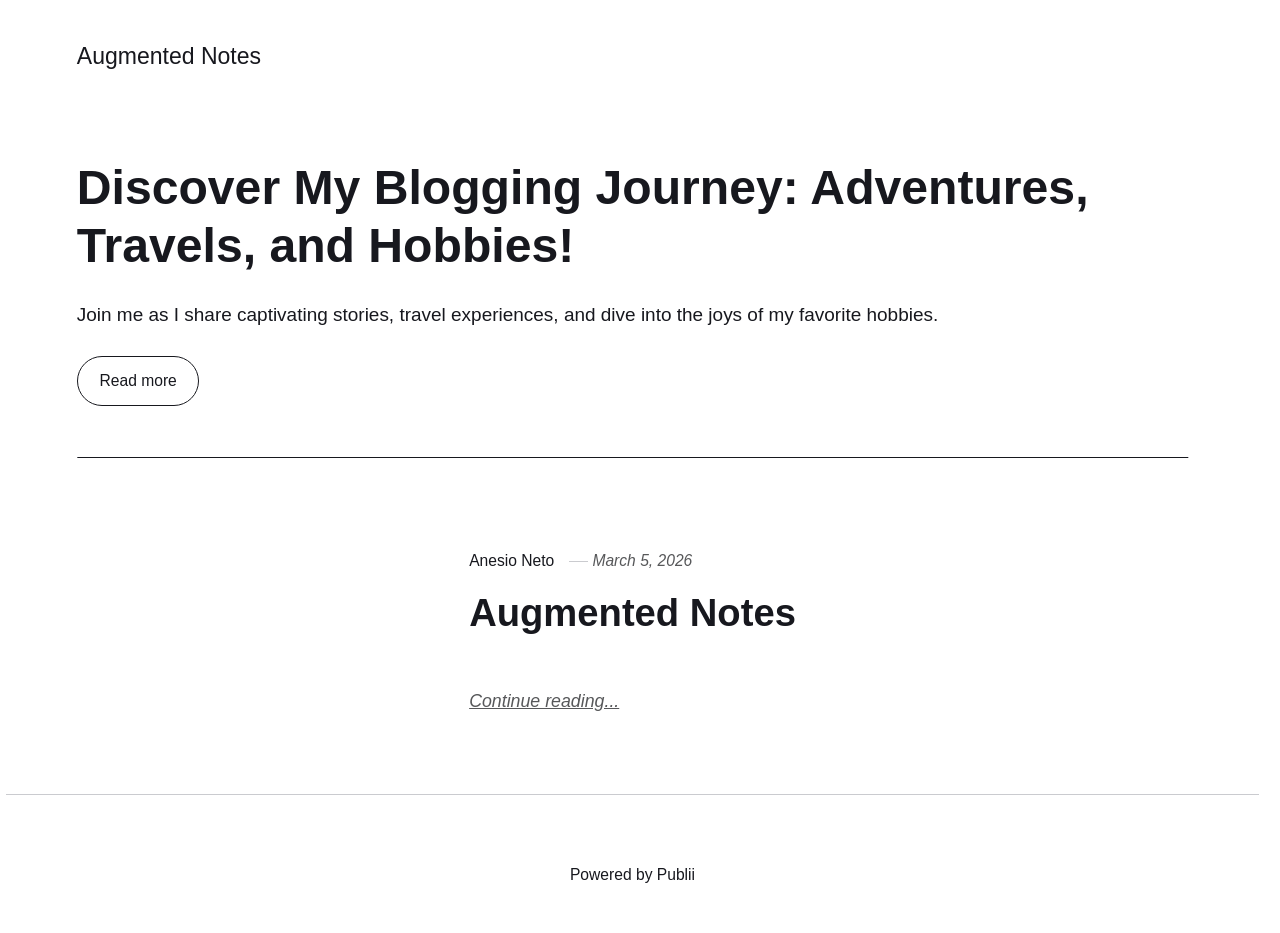
==== index.html @ d7d5b0df "Updated from Publii" ====
<!DOCTYPE html><html lang="en-gb"><head><meta charset="utf-8"><meta http-equiv="X-UA-Compatible" content="IE=edge"><meta name="viewport" content="width=device-width,initial-scale=1"><title>Augmented Notes</title><meta name="generator" content="Publii Open-Source CMS for Static Site"><link rel="canonical" href="https://anesioneto.github.io/"><link rel="alternate" type="application/atom+xml" href="https://anesioneto.github.io/feed.xml" title="Augmented Notes - RSS"><link rel="alternate" type="application/json" href="https://anesioneto.github.io/feed.json" title="Augmented Notes - JSON"><meta property="og:title" content="Augmented Notes"><meta property="og:site_name" content="Augmented Notes"><meta property="og:description" content=""><meta property="og:url" content="https://anesioneto.github.io/"><meta property="og:type" content="website"><link rel="stylesheet" href="https://anesioneto.github.io/assets/css/style.css?v=2110fdcc9616a96348b5f5ad11c64055"><script type="application/ld+json">{"@context":"http://schema.org","@type":"Organization","name":"Augmented Notes","url":"https://anesioneto.github.io/"}</script><noscript><style>img[loading] {
                    opacity: 1;
                }</style></noscript></head><body class="home-template"><header class="top js-header"><a class="logo" href="https://anesioneto.github.io/">Augmented Notes</a></header><main><div class="hero hero--noimage"><header class="hero__content"><div class="wrapper"><h1>Discover My Blogging Journey: Adventures, Travels, and Hobbies!</h1><p>Join me as I share captivating stories, travel experiences, and dive into the joys of my favorite hobbies.</p><p><a href="#" class="btn">Read more</a></p></div></header></div><div class="wrapper feed"><article class="feed__item feed__item--centered"><div class="feed__content"><header><div class="feed__meta"><a href="https://anesioneto.github.io/authors/anesio-neto/" class="feed__author">Anesio Neto</a> <time datetime="2026-03-05T13:37" class="feed__date">March 5, 2026</time></div><h2 class="feed__title"><a href="https://anesioneto.github.io/augmented-notes.html">Augmented Notes</a></h2></header><p></p><a href="https://anesioneto.github.io/augmented-notes.html" class="readmore feed__readmore">Continue reading...</a></div></article></div></main><footer class="footer"><div class="wrapper"><div class="footer__copyright">Powered by Publii</div><button id="backToTop" class="footer__bttop" aria-label="Back to top" title="Back to top"><svg width="20" height="20"><use xlink:href="https://anesioneto.github.io/assets/svg/svg-map.svg#toparrow"/></svg></button></div></footer><script defer="defer" src="https://anesioneto.github.io/assets/js/scripts.min.js?v=d0fc1030089a37f93a2d51bf6d07565c"></script><script>window.publiiThemeMenuConfig={mobileMenuMode:'sidebar',animationSpeed:300,submenuWidth: 'auto',doubleClickTime:500,mobileMenuExpandableSubmenus:true,relatedContainerForOverlayMenuSelector:'.top'};</script><script>var images = document.querySelectorAll('img[loading]');
        for (var i = 0; i < images.length; i++) {
            if (images[i].complete) {
                images[i].classList.add('is-loaded');
            } else {
                images[i].addEventListener('load', function () {
                    this.classList.add('is-loaded');
                }, false);
            }
        }</script></body></html>
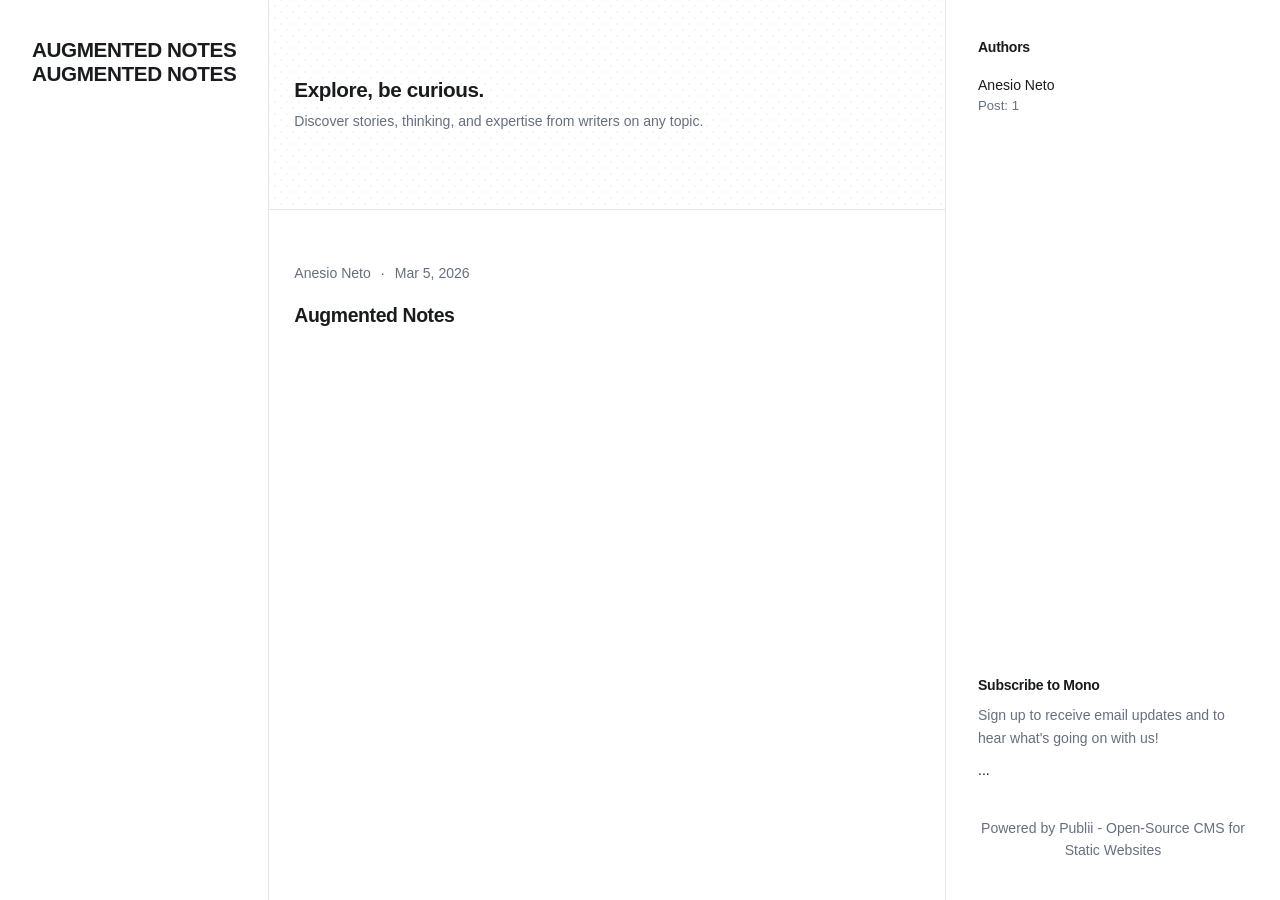
==== commit 51e97875: "Updated from Publii" ====
--- a/index.html
+++ b/index.html
@@ -1,12 +1,12 @@
-<!DOCTYPE html><html lang="en-gb"><head><meta charset="utf-8"><meta http-equiv="X-UA-Compatible" content="IE=edge"><meta name="viewport" content="width=device-width,initial-scale=1"><title>Augmented Notes</title><meta name="generator" content="Publii Open-Source CMS for Static Site"><link rel="canonical" href="https://anesioneto.github.io/"><link rel="alternate" type="application/atom+xml" href="https://anesioneto.github.io/feed.xml" title="Augmented Notes - RSS"><link rel="alternate" type="application/json" href="https://anesioneto.github.io/feed.json" title="Augmented Notes - JSON"><meta property="og:title" content="Augmented Notes"><meta property="og:site_name" content="Augmented Notes"><meta property="og:description" content=""><meta property="og:url" content="https://anesioneto.github.io/"><meta property="og:type" content="website"><link rel="stylesheet" href="https://anesioneto.github.io/assets/css/style.css?v=2110fdcc9616a96348b5f5ad11c64055"><script type="application/ld+json">{"@context":"http://schema.org","@type":"Organization","name":"Augmented Notes","url":"https://anesioneto.github.io/"}</script><noscript><style>img[loading] {
-                    opacity: 1;
-                }</style></noscript></head><body class="home-template"><header class="top js-header"><a class="logo" href="https://anesioneto.github.io/">Augmented Notes</a></header><main><div class="hero hero--noimage"><header class="hero__content"><div class="wrapper"><h1>Discover My Blogging Journey: Adventures, Travels, and Hobbies!</h1><p>Join me as I share captivating stories, travel experiences, and dive into the joys of my favorite hobbies.</p><p><a href="#" class="btn">Read more</a></p></div></header></div><div class="wrapper feed"><article class="feed__item feed__item--centered"><div class="feed__content"><header><div class="feed__meta"><a href="https://anesioneto.github.io/authors/anesio-neto/" class="feed__author">Anesio Neto</a> <time datetime="2026-03-05T13:37" class="feed__date">March 5, 2026</time></div><h2 class="feed__title"><a href="https://anesioneto.github.io/augmented-notes.html">Augmented Notes</a></h2></header><p></p><a href="https://anesioneto.github.io/augmented-notes.html" class="readmore feed__readmore">Continue reading...</a></div></article></div></main><footer class="footer"><div class="wrapper"><div class="footer__copyright">Powered by Publii</div><button id="backToTop" class="footer__bttop" aria-label="Back to top" title="Back to top"><svg width="20" height="20"><use xlink:href="https://anesioneto.github.io/assets/svg/svg-map.svg#toparrow"/></svg></button></div></footer><script defer="defer" src="https://anesioneto.github.io/assets/js/scripts.min.js?v=d0fc1030089a37f93a2d51bf6d07565c"></script><script>window.publiiThemeMenuConfig={mobileMenuMode:'sidebar',animationSpeed:300,submenuWidth: 'auto',doubleClickTime:500,mobileMenuExpandableSubmenus:true,relatedContainerForOverlayMenuSelector:'.top'};</script><script>var images = document.querySelectorAll('img[loading]');
-        for (var i = 0; i < images.length; i++) {
-            if (images[i].complete) {
-                images[i].classList.add('is-loaded');
-            } else {
-                images[i].addEventListener('load', function () {
-                    this.classList.add('is-loaded');
-                }, false);
-            }
+<!DOCTYPE html><html lang="en-gb"><head><meta charset="utf-8"><meta http-equiv="X-UA-Compatible" content="IE=edge"><meta name="viewport" content="width=device-width,initial-scale=1"><title>Augmented Notes</title><meta name="generator" content="Publii Open-Source CMS for Static Site"><link rel="canonical" href="https://anesioneto.github.io/"><link rel="alternate" type="application/atom+xml" href="https://anesioneto.github.io/feed.xml" title="Augmented Notes - RSS"><link rel="alternate" type="application/json" href="https://anesioneto.github.io/feed.json" title="Augmented Notes - JSON"><meta property="og:title" content="Augmented Notes"><meta property="og:site_name" content="Augmented Notes"><meta property="og:description" content=""><meta property="og:url" content="https://anesioneto.github.io/"><meta property="og:type" content="website"><link rel="stylesheet" href="https://anesioneto.github.io/assets/css/style.css?v=0dbe2aa6ff68ee10c9eaf9a26e93ae05"><script type="application/ld+json">{"@context":"http://schema.org","@type":"Organization","name":"Augmented Notes","url":"https://anesioneto.github.io/"}</script><noscript><style>img[loading] {
+                    opacity: 1;
+                }</style></noscript></head><body class="home-template"><div class="container"><div class="left-bar"><div class="left-bar__inner"><header class="header"><a class="logo" href="https://anesioneto.github.io/">Augmented Notes </a><a class="logo logo--atbottom" href="https://anesioneto.github.io/">Augmented Notes</a></header></div></div><main class="main"><div class="hero"><div class="main__inner"><h1>Explore, be curious.</h1><p>Discover stories, thinking, and expertise from writers on any topic.</p></div></div><div class="main__inner"><article class="c-card"><div class="c-card__meta"><div class="c-card__author"><a href="https://anesioneto.github.io/authors/anesio-neto/">Anesio Neto</a></div><time datetime="2026-03-05T13:37">Mar 5, 2026</time></div><header class="c-card__header"><h2 class="c-card__title"><a href="https://anesioneto.github.io/augmented-notes.html">Augmented Notes</a></h2><p></p></header></article></div></main><div class="right-bar"><div class="right-bar__inner"><div class="sidebar"><section class="box authors"><h3 class="box__title">Authors</h3><ul class="authors__cotainer"><li class="authors__item"><div><a href="https://anesioneto.github.io/authors/anesio-neto/" class="authors__title">Anesio Neto</a> <span class="authors__meta">Post: 1</span></div></li></ul></section><section class="box newsletter"><h3 class="box__title">Subscribe to Mono</h3><p class="newsletter__desc">Sign up to receive email updates and to hear what's going on with us!</p><form>...</form></section><div class="box copyright">Powered by Publii - Open-Source CMS for Static Websites</div></div></div></div></div><script defer="defer" src="https://anesioneto.github.io/assets/js/scripts.min.js?v=b2d91bcadbf5db401b76eb5bb3092eb7"></script><script>var images = document.querySelectorAll('img[loading]');
+        for (var i = 0; i < images.length; i++) {
+            if (images[i].complete) {
+                images[i].classList.add('is-loaded');
+            } else {
+                images[i].addEventListener('load', function () {
+                    this.classList.add('is-loaded');
+                }, false);
+            }
         }</script></body></html>
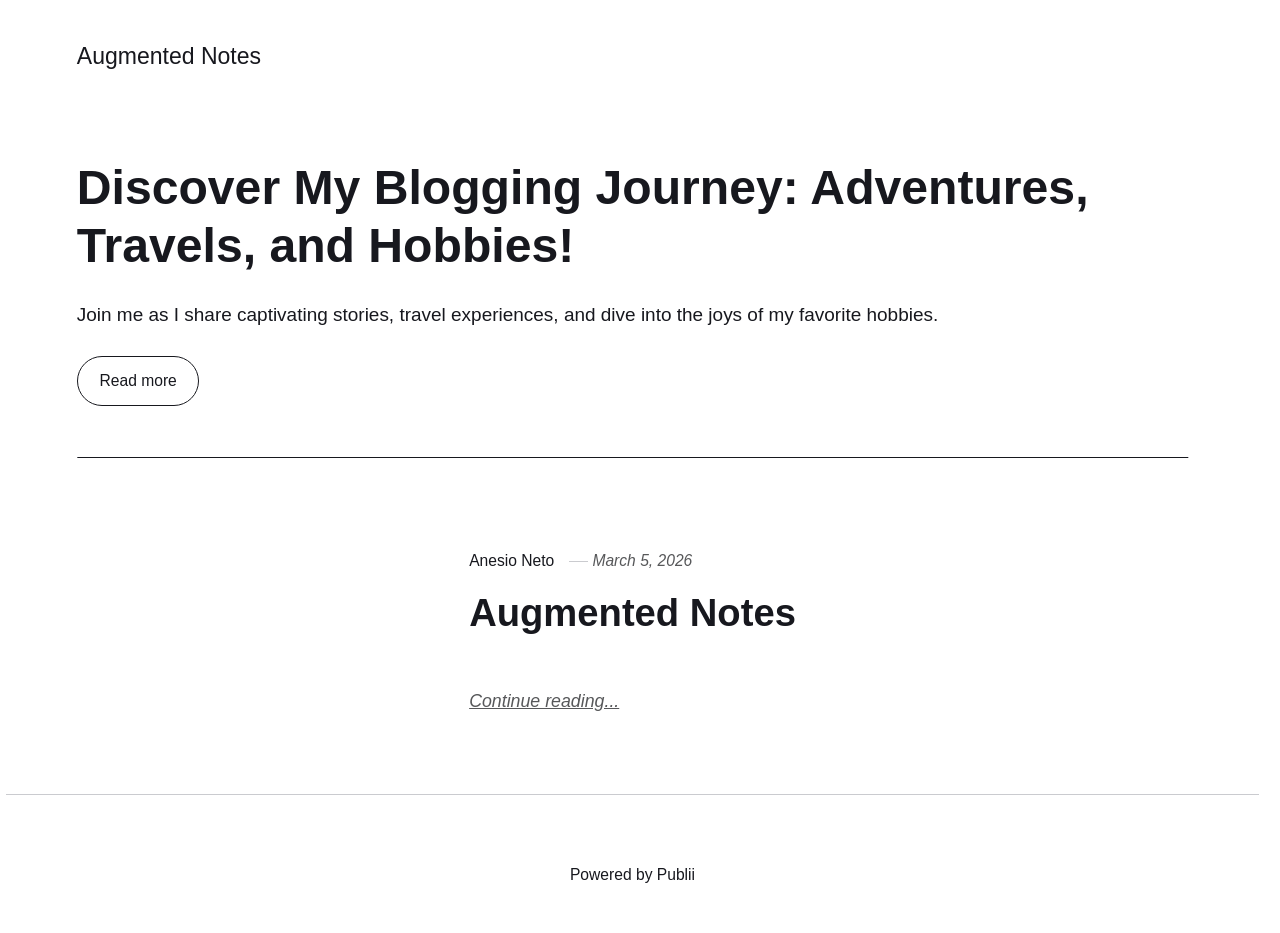
==== commit 611f089c: "Updated from Publii" ====
--- a/index.html
+++ b/index.html
@@ -1,12 +1,12 @@
-<!DOCTYPE html><html lang="en-gb"><head><meta charset="utf-8"><meta http-equiv="X-UA-Compatible" content="IE=edge"><meta name="viewport" content="width=device-width,initial-scale=1"><title>Augmented Notes</title><meta name="generator" content="Publii Open-Source CMS for Static Site"><link rel="canonical" href="https://anesioneto.github.io/"><link rel="alternate" type="application/atom+xml" href="https://anesioneto.github.io/feed.xml" title="Augmented Notes - RSS"><link rel="alternate" type="application/json" href="https://anesioneto.github.io/feed.json" title="Augmented Notes - JSON"><meta property="og:title" content="Augmented Notes"><meta property="og:site_name" content="Augmented Notes"><meta property="og:description" content=""><meta property="og:url" content="https://anesioneto.github.io/"><meta property="og:type" content="website"><link rel="stylesheet" href="https://anesioneto.github.io/assets/css/style.css?v=0dbe2aa6ff68ee10c9eaf9a26e93ae05"><script type="application/ld+json">{"@context":"http://schema.org","@type":"Organization","name":"Augmented Notes","url":"https://anesioneto.github.io/"}</script><noscript><style>img[loading] {
-                    opacity: 1;
-                }</style></noscript></head><body class="home-template"><div class="container"><div class="left-bar"><div class="left-bar__inner"><header class="header"><a class="logo" href="https://anesioneto.github.io/">Augmented Notes </a><a class="logo logo--atbottom" href="https://anesioneto.github.io/">Augmented Notes</a></header></div></div><main class="main"><div class="hero"><div class="main__inner"><h1>Explore, be curious.</h1><p>Discover stories, thinking, and expertise from writers on any topic.</p></div></div><div class="main__inner"><article class="c-card"><div class="c-card__meta"><div class="c-card__author"><a href="https://anesioneto.github.io/authors/anesio-neto/">Anesio Neto</a></div><time datetime="2026-03-05T13:37">Mar 5, 2026</time></div><header class="c-card__header"><h2 class="c-card__title"><a href="https://anesioneto.github.io/augmented-notes.html">Augmented Notes</a></h2><p></p></header></article></div></main><div class="right-bar"><div class="right-bar__inner"><div class="sidebar"><section class="box authors"><h3 class="box__title">Authors</h3><ul class="authors__cotainer"><li class="authors__item"><div><a href="https://anesioneto.github.io/authors/anesio-neto/" class="authors__title">Anesio Neto</a> <span class="authors__meta">Post: 1</span></div></li></ul></section><section class="box newsletter"><h3 class="box__title">Subscribe to Mono</h3><p class="newsletter__desc">Sign up to receive email updates and to hear what's going on with us!</p><form>...</form></section><div class="box copyright">Powered by Publii - Open-Source CMS for Static Websites</div></div></div></div></div><script defer="defer" src="https://anesioneto.github.io/assets/js/scripts.min.js?v=b2d91bcadbf5db401b76eb5bb3092eb7"></script><script>var images = document.querySelectorAll('img[loading]');
-        for (var i = 0; i < images.length; i++) {
-            if (images[i].complete) {
-                images[i].classList.add('is-loaded');
-            } else {
-                images[i].addEventListener('load', function () {
-                    this.classList.add('is-loaded');
-                }, false);
-            }
+<!DOCTYPE html><html lang="en-gb"><head><meta charset="utf-8"><meta http-equiv="X-UA-Compatible" content="IE=edge"><meta name="viewport" content="width=device-width,initial-scale=1"><title>Augmented Notes</title><meta name="generator" content="Publii Open-Source CMS for Static Site"><link rel="canonical" href="https://anesioneto.github.io/"><link rel="alternate" type="application/atom+xml" href="https://anesioneto.github.io/feed.xml" title="Augmented Notes - RSS"><link rel="alternate" type="application/json" href="https://anesioneto.github.io/feed.json" title="Augmented Notes - JSON"><meta property="og:title" content="Augmented Notes"><meta property="og:site_name" content="Augmented Notes"><meta property="og:description" content=""><meta property="og:url" content="https://anesioneto.github.io/"><meta property="og:type" content="website"><link rel="stylesheet" href="https://anesioneto.github.io/assets/css/style.css?v=2110fdcc9616a96348b5f5ad11c64055"><script type="application/ld+json">{"@context":"http://schema.org","@type":"Organization","name":"Augmented Notes","url":"https://anesioneto.github.io/"}</script><noscript><style>img[loading] {
+                    opacity: 1;
+                }</style></noscript></head><body class="home-template"><header class="top js-header"><a class="logo" href="https://anesioneto.github.io/">Augmented Notes</a></header><main><div class="hero hero--noimage"><header class="hero__content"><div class="wrapper"><h1>Discover My Blogging Journey: Adventures, Travels, and Hobbies!</h1><p>Join me as I share captivating stories, travel experiences, and dive into the joys of my favorite hobbies.</p><p><a href="#" class="btn">Read more</a></p></div></header></div><div class="wrapper feed"><article class="feed__item feed__item--centered"><div class="feed__content"><header><div class="feed__meta"><a href="https://anesioneto.github.io/authors/anesio-neto/" class="feed__author">Anesio Neto</a> <time datetime="2026-03-05T13:37" class="feed__date">March 5, 2026</time></div><h2 class="feed__title"><a href="https://anesioneto.github.io/augmented-notes.html">Augmented Notes</a></h2></header><p></p><a href="https://anesioneto.github.io/augmented-notes.html" class="readmore feed__readmore">Continue reading...</a></div></article></div></main><footer class="footer"><div class="wrapper"><div class="footer__copyright">Powered by Publii</div><button id="backToTop" class="footer__bttop" aria-label="Back to top" title="Back to top"><svg width="20" height="20"><use xlink:href="https://anesioneto.github.io/assets/svg/svg-map.svg#toparrow"/></svg></button></div></footer><script defer="defer" src="https://anesioneto.github.io/assets/js/scripts.min.js?v=d0fc1030089a37f93a2d51bf6d07565c"></script><script>window.publiiThemeMenuConfig={mobileMenuMode:'sidebar',animationSpeed:300,submenuWidth: 'auto',doubleClickTime:500,mobileMenuExpandableSubmenus:true,relatedContainerForOverlayMenuSelector:'.top'};</script><script>var images = document.querySelectorAll('img[loading]');
+        for (var i = 0; i < images.length; i++) {
+            if (images[i].complete) {
+                images[i].classList.add('is-loaded');
+            } else {
+                images[i].addEventListener('load', function () {
+                    this.classList.add('is-loaded');
+                }, false);
+            }
         }</script></body></html>
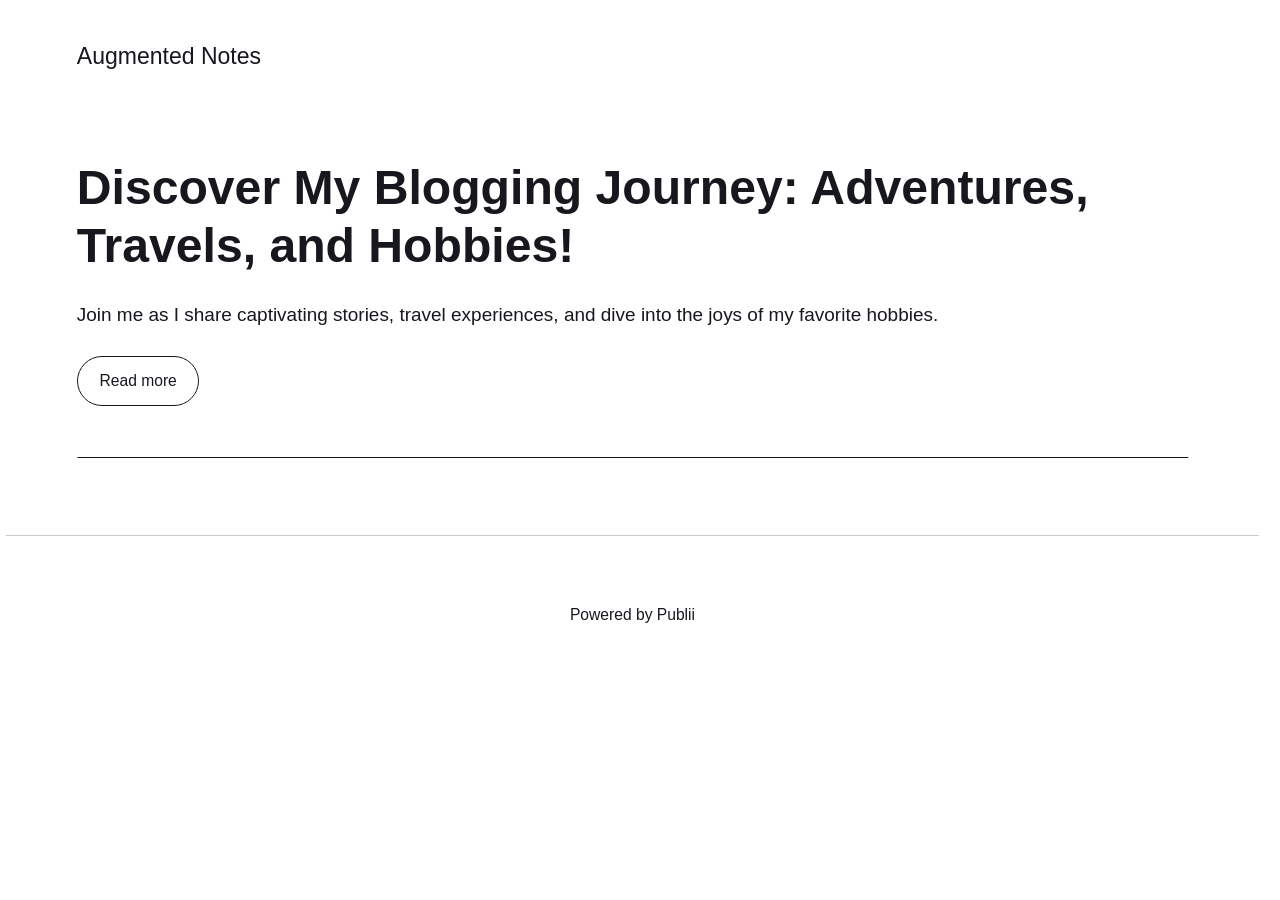
==== commit 601940e9: "Updated from Publii" ====
--- a/index.html
+++ b/index.html
@@ -1,6 +1,6 @@
 <!DOCTYPE html><html lang="en-gb"><head><meta charset="utf-8"><meta http-equiv="X-UA-Compatible" content="IE=edge"><meta name="viewport" content="width=device-width,initial-scale=1"><title>Augmented Notes</title><meta name="generator" content="Publii Open-Source CMS for Static Site"><link rel="canonical" href="https://anesioneto.github.io/"><link rel="alternate" type="application/atom+xml" href="https://anesioneto.github.io/feed.xml" title="Augmented Notes - RSS"><link rel="alternate" type="application/json" href="https://anesioneto.github.io/feed.json" title="Augmented Notes - JSON"><meta property="og:title" content="Augmented Notes"><meta property="og:site_name" content="Augmented Notes"><meta property="og:description" content=""><meta property="og:url" content="https://anesioneto.github.io/"><meta property="og:type" content="website"><link rel="stylesheet" href="https://anesioneto.github.io/assets/css/style.css?v=2110fdcc9616a96348b5f5ad11c64055"><script type="application/ld+json">{"@context":"http://schema.org","@type":"Organization","name":"Augmented Notes","url":"https://anesioneto.github.io/"}</script><noscript><style>img[loading] {
                     opacity: 1;
-                }</style></noscript></head><body class="home-template"><header class="top js-header"><a class="logo" href="https://anesioneto.github.io/">Augmented Notes</a></header><main><div class="hero hero--noimage"><header class="hero__content"><div class="wrapper"><h1>Discover My Blogging Journey: Adventures, Travels, and Hobbies!</h1><p>Join me as I share captivating stories, travel experiences, and dive into the joys of my favorite hobbies.</p><p><a href="#" class="btn">Read more</a></p></div></header></div><div class="wrapper feed"><article class="feed__item feed__item--centered"><div class="feed__content"><header><div class="feed__meta"><a href="https://anesioneto.github.io/authors/anesio-neto/" class="feed__author">Anesio Neto</a> <time datetime="2026-03-05T13:37" class="feed__date">March 5, 2026</time></div><h2 class="feed__title"><a href="https://anesioneto.github.io/augmented-notes.html">Augmented Notes</a></h2></header><p></p><a href="https://anesioneto.github.io/augmented-notes.html" class="readmore feed__readmore">Continue reading...</a></div></article></div></main><footer class="footer"><div class="wrapper"><div class="footer__copyright">Powered by Publii</div><button id="backToTop" class="footer__bttop" aria-label="Back to top" title="Back to top"><svg width="20" height="20"><use xlink:href="https://anesioneto.github.io/assets/svg/svg-map.svg#toparrow"/></svg></button></div></footer><script defer="defer" src="https://anesioneto.github.io/assets/js/scripts.min.js?v=d0fc1030089a37f93a2d51bf6d07565c"></script><script>window.publiiThemeMenuConfig={mobileMenuMode:'sidebar',animationSpeed:300,submenuWidth: 'auto',doubleClickTime:500,mobileMenuExpandableSubmenus:true,relatedContainerForOverlayMenuSelector:'.top'};</script><script>var images = document.querySelectorAll('img[loading]');
+                }</style></noscript></head><body class="home-template"><header class="top js-header"><a class="logo" href="https://anesioneto.github.io/">Augmented Notes</a></header><main><div class="hero hero--noimage"><header class="hero__content"><div class="wrapper"><h1>Discover My Blogging Journey: Adventures, Travels, and Hobbies!</h1><p>Join me as I share captivating stories, travel experiences, and dive into the joys of my favorite hobbies.</p><p><a href="#" class="btn">Read more</a></p></div></header></div><div class="wrapper feed"></div></main><footer class="footer"><div class="wrapper"><div class="footer__copyright">Powered by Publii</div><button id="backToTop" class="footer__bttop" aria-label="Back to top" title="Back to top"><svg width="20" height="20"><use xlink:href="https://anesioneto.github.io/assets/svg/svg-map.svg#toparrow"/></svg></button></div></footer><script defer="defer" src="https://anesioneto.github.io/assets/js/scripts.min.js?v=d0fc1030089a37f93a2d51bf6d07565c"></script><script>window.publiiThemeMenuConfig={mobileMenuMode:'sidebar',animationSpeed:300,submenuWidth: 'auto',doubleClickTime:500,mobileMenuExpandableSubmenus:true,relatedContainerForOverlayMenuSelector:'.top'};</script><script>var images = document.querySelectorAll('img[loading]');
         for (var i = 0; i < images.length; i++) {
             if (images[i].complete) {
                 images[i].classList.add('is-loaded');
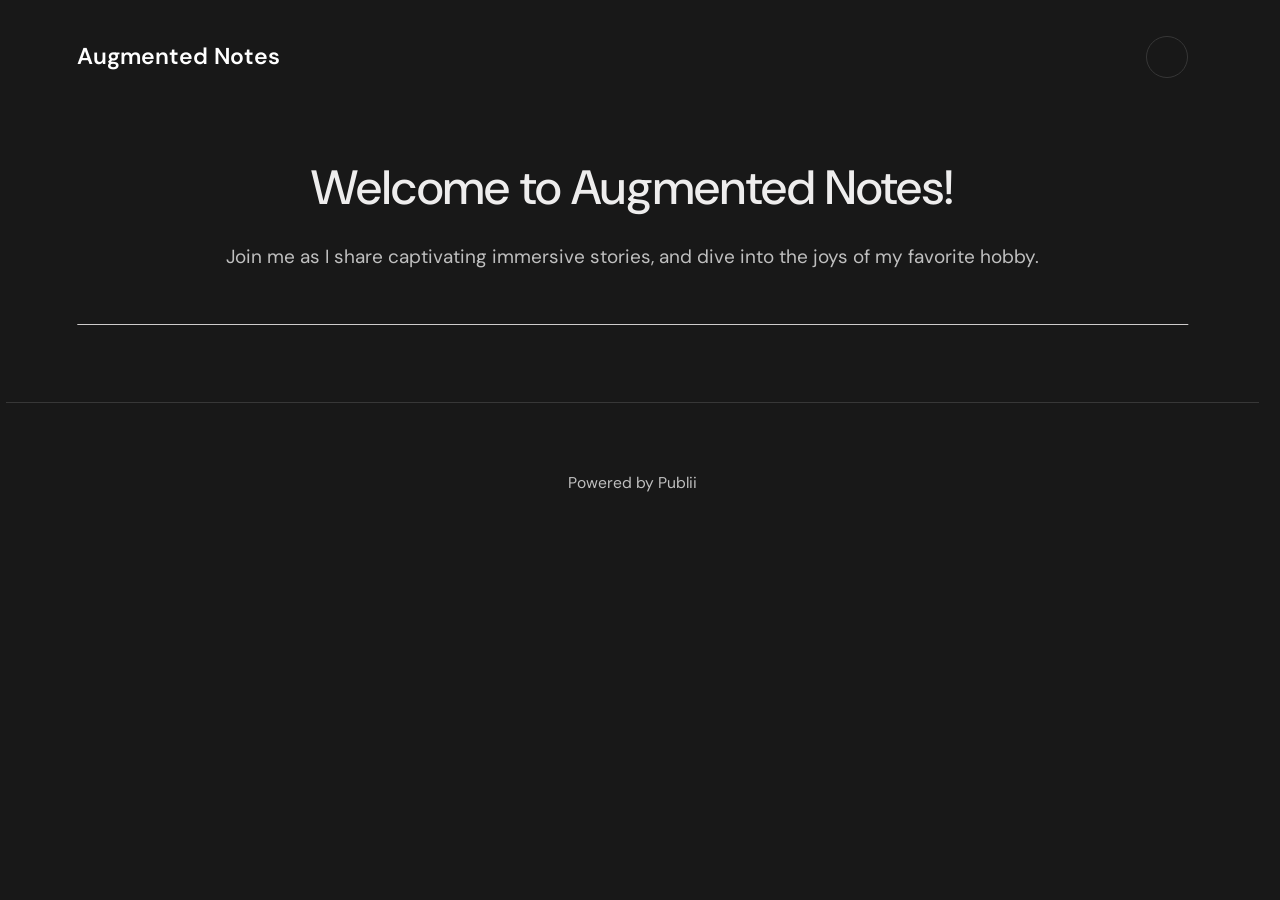
==== commit c0037107: "Updated from Publii" ====
--- a/index.html
+++ b/index.html
@@ -1,6 +1,6 @@
-<!DOCTYPE html><html lang="en-gb"><head><meta charset="utf-8"><meta http-equiv="X-UA-Compatible" content="IE=edge"><meta name="viewport" content="width=device-width,initial-scale=1"><title>Augmented Notes</title><meta name="generator" content="Publii Open-Source CMS for Static Site"><link rel="canonical" href="https://anesioneto.github.io/"><link rel="alternate" type="application/atom+xml" href="https://anesioneto.github.io/feed.xml" title="Augmented Notes - RSS"><link rel="alternate" type="application/json" href="https://anesioneto.github.io/feed.json" title="Augmented Notes - JSON"><meta property="og:title" content="Augmented Notes"><meta property="og:site_name" content="Augmented Notes"><meta property="og:description" content=""><meta property="og:url" content="https://anesioneto.github.io/"><meta property="og:type" content="website"><link rel="stylesheet" href="https://anesioneto.github.io/assets/css/style.css?v=2110fdcc9616a96348b5f5ad11c64055"><script type="application/ld+json">{"@context":"http://schema.org","@type":"Organization","name":"Augmented Notes","url":"https://anesioneto.github.io/"}</script><noscript><style>img[loading] {
+<!DOCTYPE html><html lang="en-gb"><head><meta charset="utf-8"><meta http-equiv="X-UA-Compatible" content="IE=edge"><meta name="viewport" content="width=device-width,initial-scale=1"><title>Augmented Notes</title><meta name="generator" content="Publii Open-Source CMS for Static Site"><link rel="canonical" href="https://anesioneto.github.io/"><link rel="alternate" type="application/atom+xml" href="https://anesioneto.github.io/feed.xml" title="Augmented Notes - RSS"><link rel="alternate" type="application/json" href="https://anesioneto.github.io/feed.json" title="Augmented Notes - JSON"><meta property="og:title" content="Augmented Notes"><meta property="og:site_name" content="Augmented Notes"><meta property="og:description" content=""><meta property="og:url" content="https://anesioneto.github.io/"><meta property="og:type" content="website"><link rel="preload" href="https://anesioneto.github.io/assets/dynamic/fonts/dmsans/dmsans.woff2" as="font" type="font/woff2" crossorigin><link rel="preload" href="https://anesioneto.github.io/assets/dynamic/fonts/dmsans/dmsans-italic.woff2" as="font" type="font/woff2" crossorigin><link rel="stylesheet" href="https://anesioneto.github.io/assets/css/style.css?v=20c8a1d3eb75def4daafc21ceec4876d"><script type="application/ld+json">{"@context":"http://schema.org","@type":"Organization","name":"Augmented Notes","url":"https://anesioneto.github.io/"}</script><noscript><style>img[loading] {
                     opacity: 1;
-                }</style></noscript></head><body class="home-template"><header class="top js-header"><a class="logo" href="https://anesioneto.github.io/">Augmented Notes</a></header><main><div class="hero hero--noimage"><header class="hero__content"><div class="wrapper"><h1>Discover My Blogging Journey: Adventures, Travels, and Hobbies!</h1><p>Join me as I share captivating stories, travel experiences, and dive into the joys of my favorite hobbies.</p><p><a href="#" class="btn">Read more</a></p></div></header></div><div class="wrapper feed"></div></main><footer class="footer"><div class="wrapper"><div class="footer__copyright">Powered by Publii</div><button id="backToTop" class="footer__bttop" aria-label="Back to top" title="Back to top"><svg width="20" height="20"><use xlink:href="https://anesioneto.github.io/assets/svg/svg-map.svg#toparrow"/></svg></button></div></footer><script defer="defer" src="https://anesioneto.github.io/assets/js/scripts.min.js?v=d0fc1030089a37f93a2d51bf6d07565c"></script><script>window.publiiThemeMenuConfig={mobileMenuMode:'sidebar',animationSpeed:300,submenuWidth: 'auto',doubleClickTime:500,mobileMenuExpandableSubmenus:true,relatedContainerForOverlayMenuSelector:'.top'};</script><script>var images = document.querySelectorAll('img[loading]');
+                }</style></noscript></head><body class="home-template"><header class="top js-header"><a class="logo" href="https://anesioneto.github.io/">Augmented Notes</a><div class="search"><div class="search__overlay js-search-overlay"><div class="wrapper search__overlay-inner"></div></div><button class="search__btn btn--icon js-search-btn" aria-label="Search"><svg height="18" width="18" role="presentation" focusable="false"><use xlink:href="https://anesioneto.github.io/assets/svg/svg-map.svg#search"/></svg></button></div></header><main><div class="hero hero--noimage"><header class="hero__content"><div class="wrapper"><h1 class="align-center">Welcome to Augmented Notes!</h1><p class="align-center">Join me as I share captivating immersive stories, and dive into the joys of my favorite hobby.</p></div></header></div><div class="wrapper feed"></div></main><footer class="footer"><div class="wrapper"><div class="footer__copyright"><p>Powered by Publii</p></div><button id="backToTop" class="footer__bttop" aria-label="Back to top" title="Back to top"><svg width="20" height="20"><use xlink:href="https://anesioneto.github.io/assets/svg/svg-map.svg#toparrow"/></svg></button></div></footer><script defer="defer" src="https://anesioneto.github.io/assets/js/scripts.min.js?v=d0fc1030089a37f93a2d51bf6d07565c"></script><script>window.publiiThemeMenuConfig={mobileMenuMode:'sidebar',animationSpeed:300,submenuWidth: 'auto',doubleClickTime:500,mobileMenuExpandableSubmenus:true,relatedContainerForOverlayMenuSelector:'.top'};</script><script>var images = document.querySelectorAll('img[loading]');
         for (var i = 0; i < images.length; i++) {
             if (images[i].complete) {
                 images[i].classList.add('is-loaded');
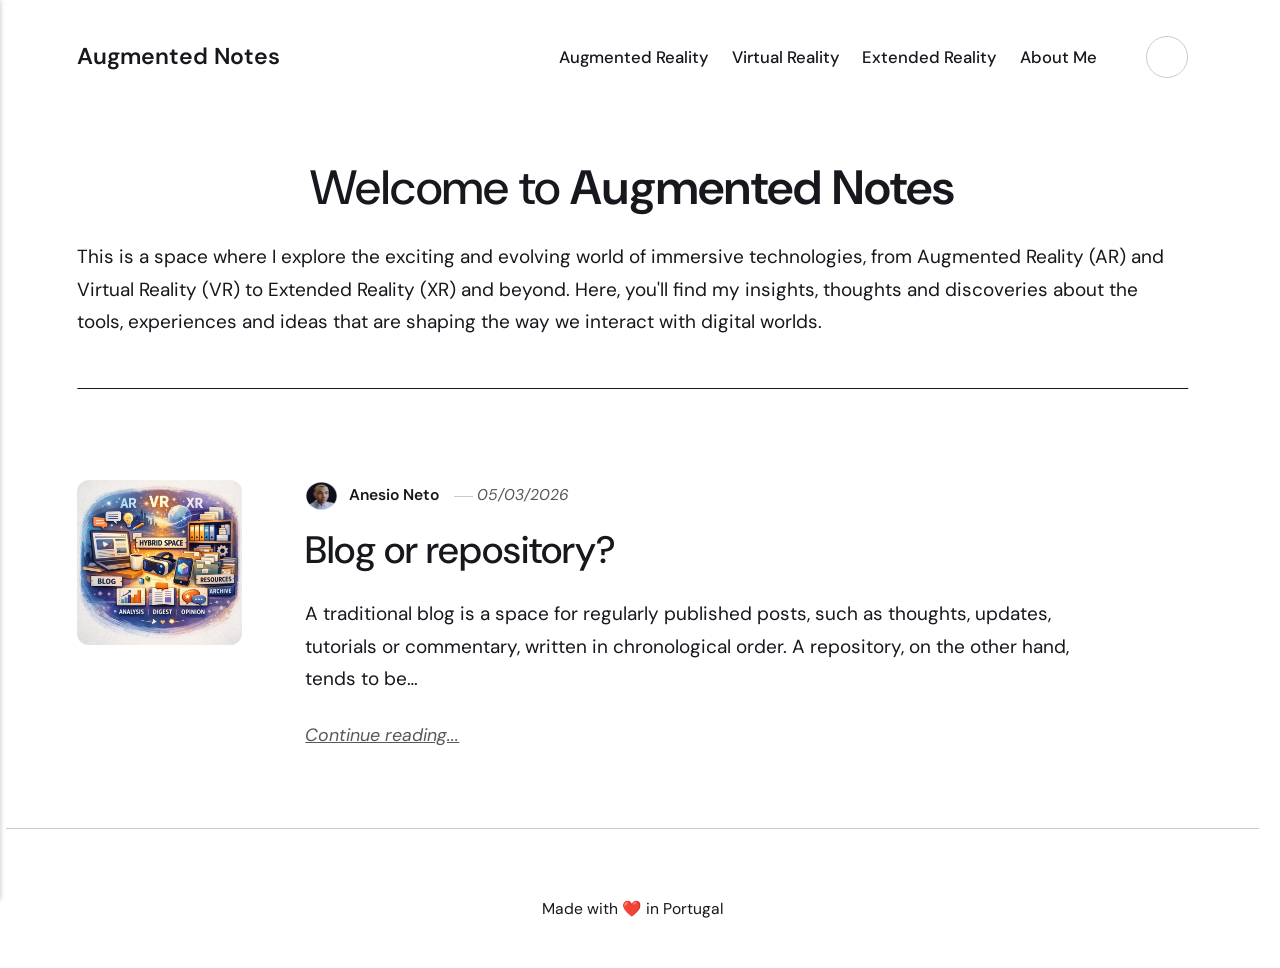
==== commit 7f6e5854: "Updated from Publii" ====
--- a/index.html
+++ b/index.html
@@ -1,6 +1,6 @@
-<!DOCTYPE html><html lang="en-gb"><head><meta charset="utf-8"><meta http-equiv="X-UA-Compatible" content="IE=edge"><meta name="viewport" content="width=device-width,initial-scale=1"><title>Augmented Notes</title><meta name="generator" content="Publii Open-Source CMS for Static Site"><link rel="canonical" href="https://anesioneto.github.io/"><link rel="alternate" type="application/atom+xml" href="https://anesioneto.github.io/feed.xml" title="Augmented Notes - RSS"><link rel="alternate" type="application/json" href="https://anesioneto.github.io/feed.json" title="Augmented Notes - JSON"><meta property="og:title" content="Augmented Notes"><meta property="og:site_name" content="Augmented Notes"><meta property="og:description" content=""><meta property="og:url" content="https://anesioneto.github.io/"><meta property="og:type" content="website"><link rel="preload" href="https://anesioneto.github.io/assets/dynamic/fonts/dmsans/dmsans.woff2" as="font" type="font/woff2" crossorigin><link rel="preload" href="https://anesioneto.github.io/assets/dynamic/fonts/dmsans/dmsans-italic.woff2" as="font" type="font/woff2" crossorigin><link rel="stylesheet" href="https://anesioneto.github.io/assets/css/style.css?v=20c8a1d3eb75def4daafc21ceec4876d"><script type="application/ld+json">{"@context":"http://schema.org","@type":"Organization","name":"Augmented Notes","url":"https://anesioneto.github.io/"}</script><noscript><style>img[loading] {
+<!DOCTYPE html><html lang="en-gb"><head><meta charset="utf-8"><meta http-equiv="X-UA-Compatible" content="IE=edge"><meta name="viewport" content="width=device-width,initial-scale=1"><title>Augmented Notes</title><meta name="generator" content="Publii Open-Source CMS for Static Site"><link rel="canonical" href="https://anesioneto.github.io/"><link rel="alternate" type="application/atom+xml" href="https://anesioneto.github.io/feed.xml" title="Augmented Notes - RSS"><link rel="alternate" type="application/json" href="https://anesioneto.github.io/feed.json" title="Augmented Notes - JSON"><meta property="og:title" content="Augmented Notes"><meta property="og:site_name" content="Augmented Notes"><meta property="og:description" content=""><meta property="og:url" content="https://anesioneto.github.io/"><meta property="og:type" content="website"><link rel="preload" href="https://anesioneto.github.io/assets/dynamic/fonts/dmsans/dmsans.woff2" as="font" type="font/woff2" crossorigin><link rel="preload" href="https://anesioneto.github.io/assets/dynamic/fonts/dmsans/dmsans-italic.woff2" as="font" type="font/woff2" crossorigin><link rel="stylesheet" href="https://anesioneto.github.io/assets/css/style.css?v=a2e77a86ddac9d82e6f6103d65c61962"><script type="application/ld+json">{"@context":"http://schema.org","@type":"Organization","name":"Augmented Notes","url":"https://anesioneto.github.io/"}</script><noscript><style>img[loading] {
                     opacity: 1;
-                }</style></noscript></head><body class="home-template"><header class="top js-header"><a class="logo" href="https://anesioneto.github.io/">Augmented Notes</a><div class="search"><div class="search__overlay js-search-overlay"><div class="wrapper search__overlay-inner"></div></div><button class="search__btn btn--icon js-search-btn" aria-label="Search"><svg height="18" width="18" role="presentation" focusable="false"><use xlink:href="https://anesioneto.github.io/assets/svg/svg-map.svg#search"/></svg></button></div></header><main><div class="hero hero--noimage"><header class="hero__content"><div class="wrapper"><h1 class="align-center">Welcome to Augmented Notes!</h1><p class="align-center">Join me as I share captivating immersive stories, and dive into the joys of my favorite hobby.</p></div></header></div><div class="wrapper feed"></div></main><footer class="footer"><div class="wrapper"><div class="footer__copyright"><p>Powered by Publii</p></div><button id="backToTop" class="footer__bttop" aria-label="Back to top" title="Back to top"><svg width="20" height="20"><use xlink:href="https://anesioneto.github.io/assets/svg/svg-map.svg#toparrow"/></svg></button></div></footer><script defer="defer" src="https://anesioneto.github.io/assets/js/scripts.min.js?v=d0fc1030089a37f93a2d51bf6d07565c"></script><script>window.publiiThemeMenuConfig={mobileMenuMode:'sidebar',animationSpeed:300,submenuWidth: 'auto',doubleClickTime:500,mobileMenuExpandableSubmenus:true,relatedContainerForOverlayMenuSelector:'.top'};</script><script>var images = document.querySelectorAll('img[loading]');
+                }</style></noscript></head><body class="home-template"><header class="top js-header"><a class="logo" href="https://anesioneto.github.io/">Augmented Notes</a><nav class="navbar js-navbar"><button class="navbar__toggle js-toggle" aria-label="Menu" aria-haspopup="true" aria-expanded="false"><span class="navbar__toggle-box"><span class="navbar__toggle-inner">Menu</span></span></button><ul class="navbar__menu"><li><a href="https://anesioneto.github.io/augmented-notes-2/" target="_self">Augmented Reality</a></li><li><a href="https://anesioneto.github.io/augmented-notes-2/" target="_self">Virtual Reality</a></li><li><a href="https://anesioneto.github.io/augmented-notes-2/" target="_self">Extended Reality</a></li><li><a href="https://anesioneto.github.io/augmented-notes-2/" target="_self">About Me</a></li></ul></nav><div class="search"><div class="search__overlay js-search-overlay"><div class="wrapper search__overlay-inner"></div></div><button class="search__btn btn--icon js-search-btn" aria-label="Search"><svg height="18" width="18" role="presentation" focusable="false"><use xlink:href="https://anesioneto.github.io/assets/svg/svg-map.svg#search"/></svg></button></div></header><main><div class="hero hero--noimage"><header class="hero__content"><div class="wrapper"><h1 class="align-center">Welcome to <strong>Augmented Notes</strong></h1><p class="align-left">This is a space where I explore the exciting and evolving world of immersive technologies, from Augmented Reality (AR) and Virtual Reality (VR) to Extended Reality (XR) and beyond. Here, you'll find my insights, thoughts and discoveries about the tools, experiences and ideas that are shaping the way we interact with digital worlds. </p></div></header></div><div class="wrapper feed"><article class="feed__item"><figure class="feed__image"><img src="https://anesioneto.github.io/media/posts/3/ChatGPT-Image-Mar-5-2026-08_05_53-PM.png" srcset="https://anesioneto.github.io/media/posts/3/responsive/ChatGPT-Image-Mar-5-2026-08_05_53-PM-xs.png 640w, https://anesioneto.github.io/media/posts/3/responsive/ChatGPT-Image-Mar-5-2026-08_05_53-PM-sm.png 768w, https://anesioneto.github.io/media/posts/3/responsive/ChatGPT-Image-Mar-5-2026-08_05_53-PM-md.png 1024w" sizes="(min-width: 600px) calc(4.38vw + 143px), 87.86vw" loading="lazy" height="1024" width="1024" alt=""></figure><div class="feed__content"><header><div class="feed__meta"><img src="https://anesioneto.github.io/media/website/Avatar-Siemens.png" loading="lazy" height="631" width="550" class="feed__author-thumb" alt=""> <a href="https://anesioneto.github.io/authors/anesio-neto/" class="feed__author">Anesio Neto</a> <time datetime="2026-03-05T18:43" class="feed__date">05/03/2026</time></div><h2 class="feed__title"><a href="https://anesioneto.github.io/hello-world/">Blog or repository?</a></h2></header><p>A traditional blog is a space for regularly published posts, such as thoughts, updates, tutorials or commentary, written in chronological order. A repository, on the other hand, tends to be&hellip;</p><a href="https://anesioneto.github.io/hello-world/" class="readmore feed__readmore">Continue reading...</a></div></article></div></main><footer class="footer"><div class="wrapper"><div class="footer__copyright"><p>Made with ❤️ in Portugal</p></div><button id="backToTop" class="footer__bttop" aria-label="Back to top" title="Back to top"><svg width="20" height="20"><use xlink:href="https://anesioneto.github.io/assets/svg/svg-map.svg#toparrow"/></svg></button></div></footer><script defer="defer" src="https://anesioneto.github.io/assets/js/scripts.min.js?v=d0fc1030089a37f93a2d51bf6d07565c"></script><script>window.publiiThemeMenuConfig={mobileMenuMode:'sidebar',animationSpeed:300,submenuWidth: 'auto',doubleClickTime:500,mobileMenuExpandableSubmenus:true,relatedContainerForOverlayMenuSelector:'.top'};</script><script>var images = document.querySelectorAll('img[loading]');
         for (var i = 0; i < images.length; i++) {
             if (images[i].complete) {
                 images[i].classList.add('is-loaded');
